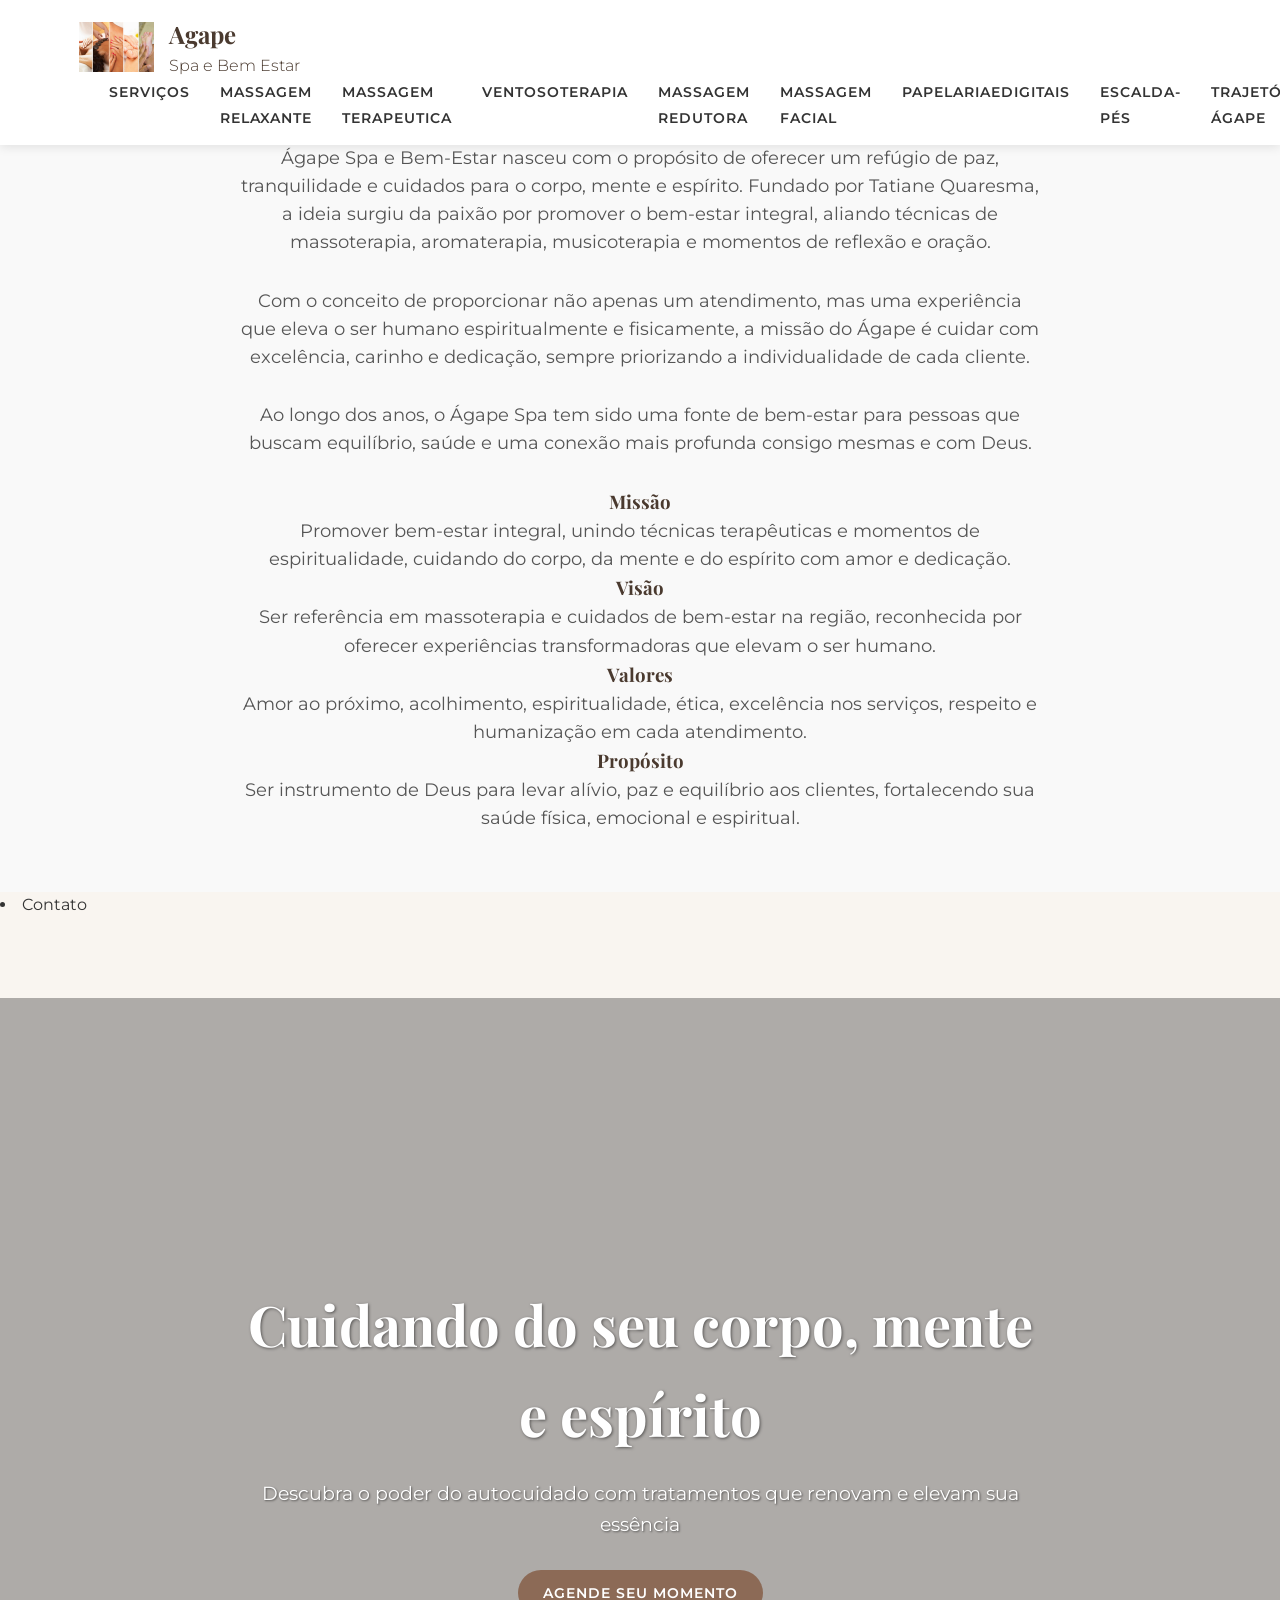
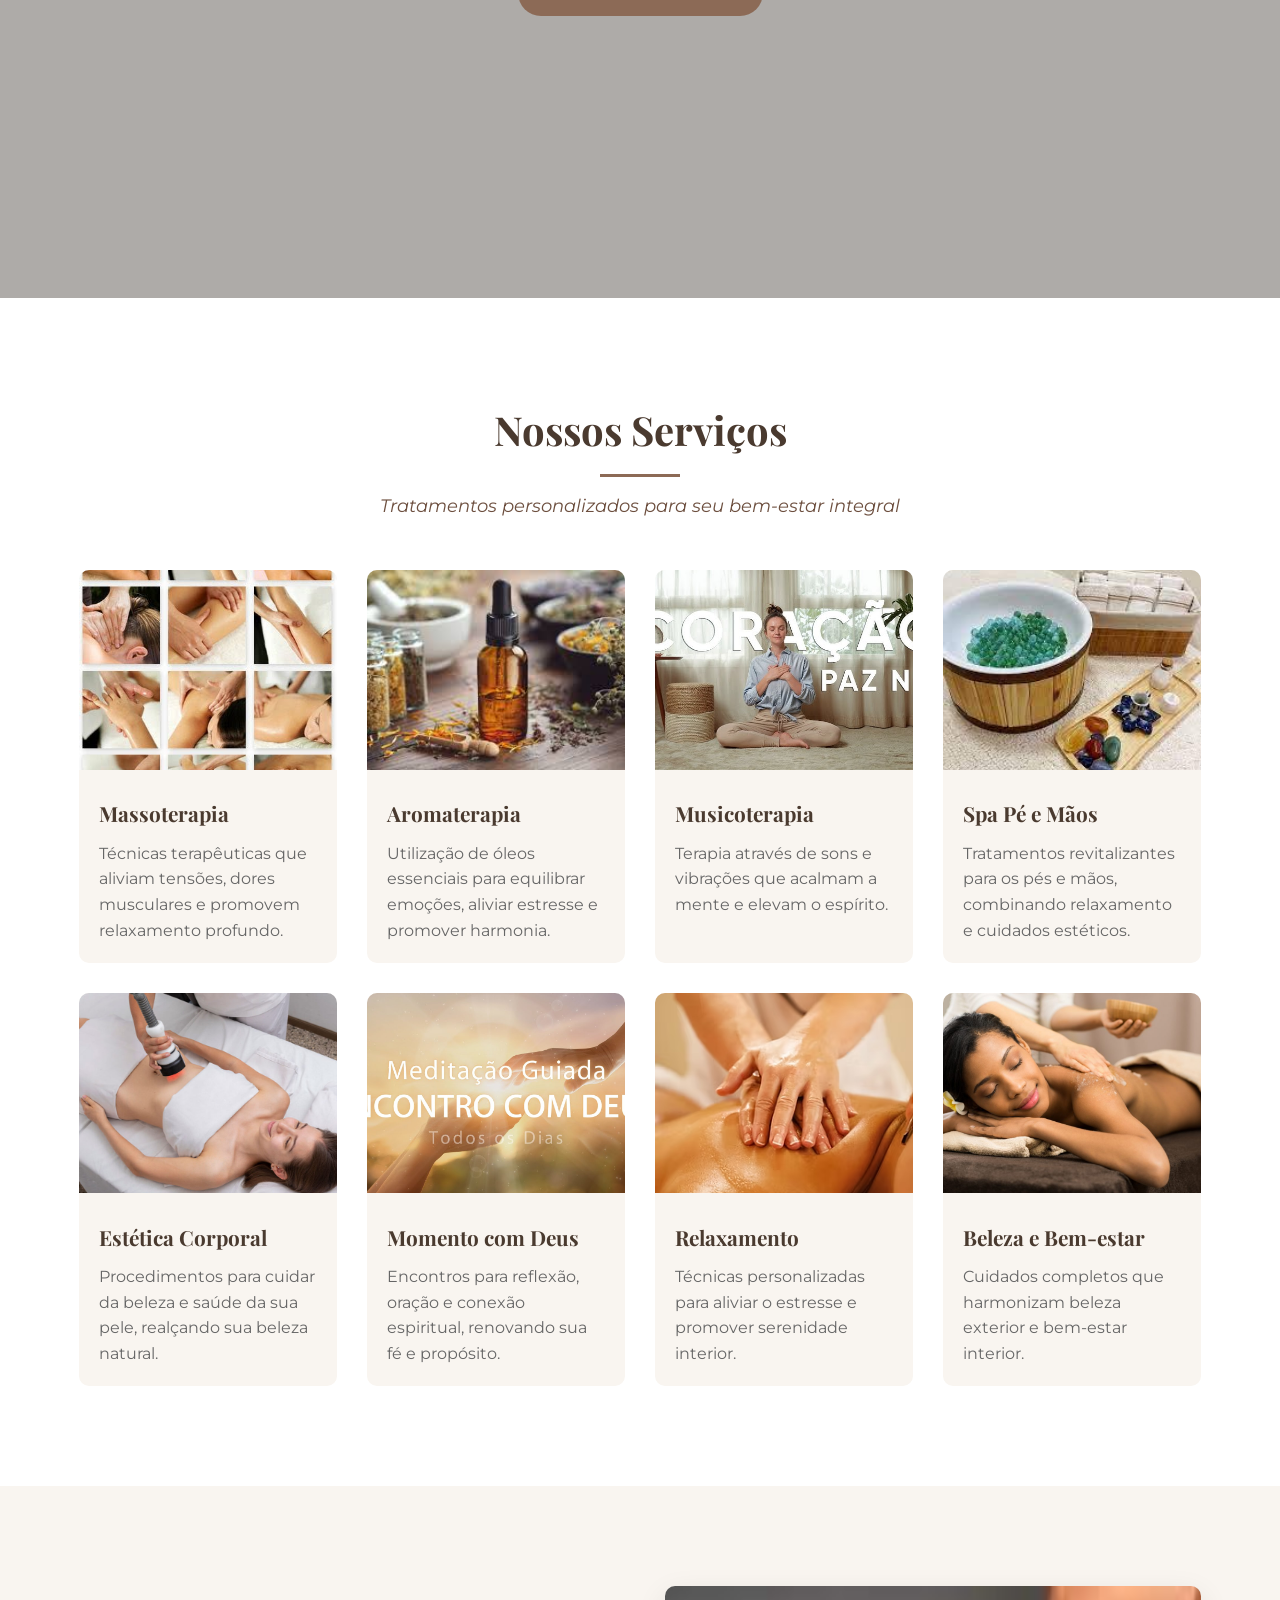
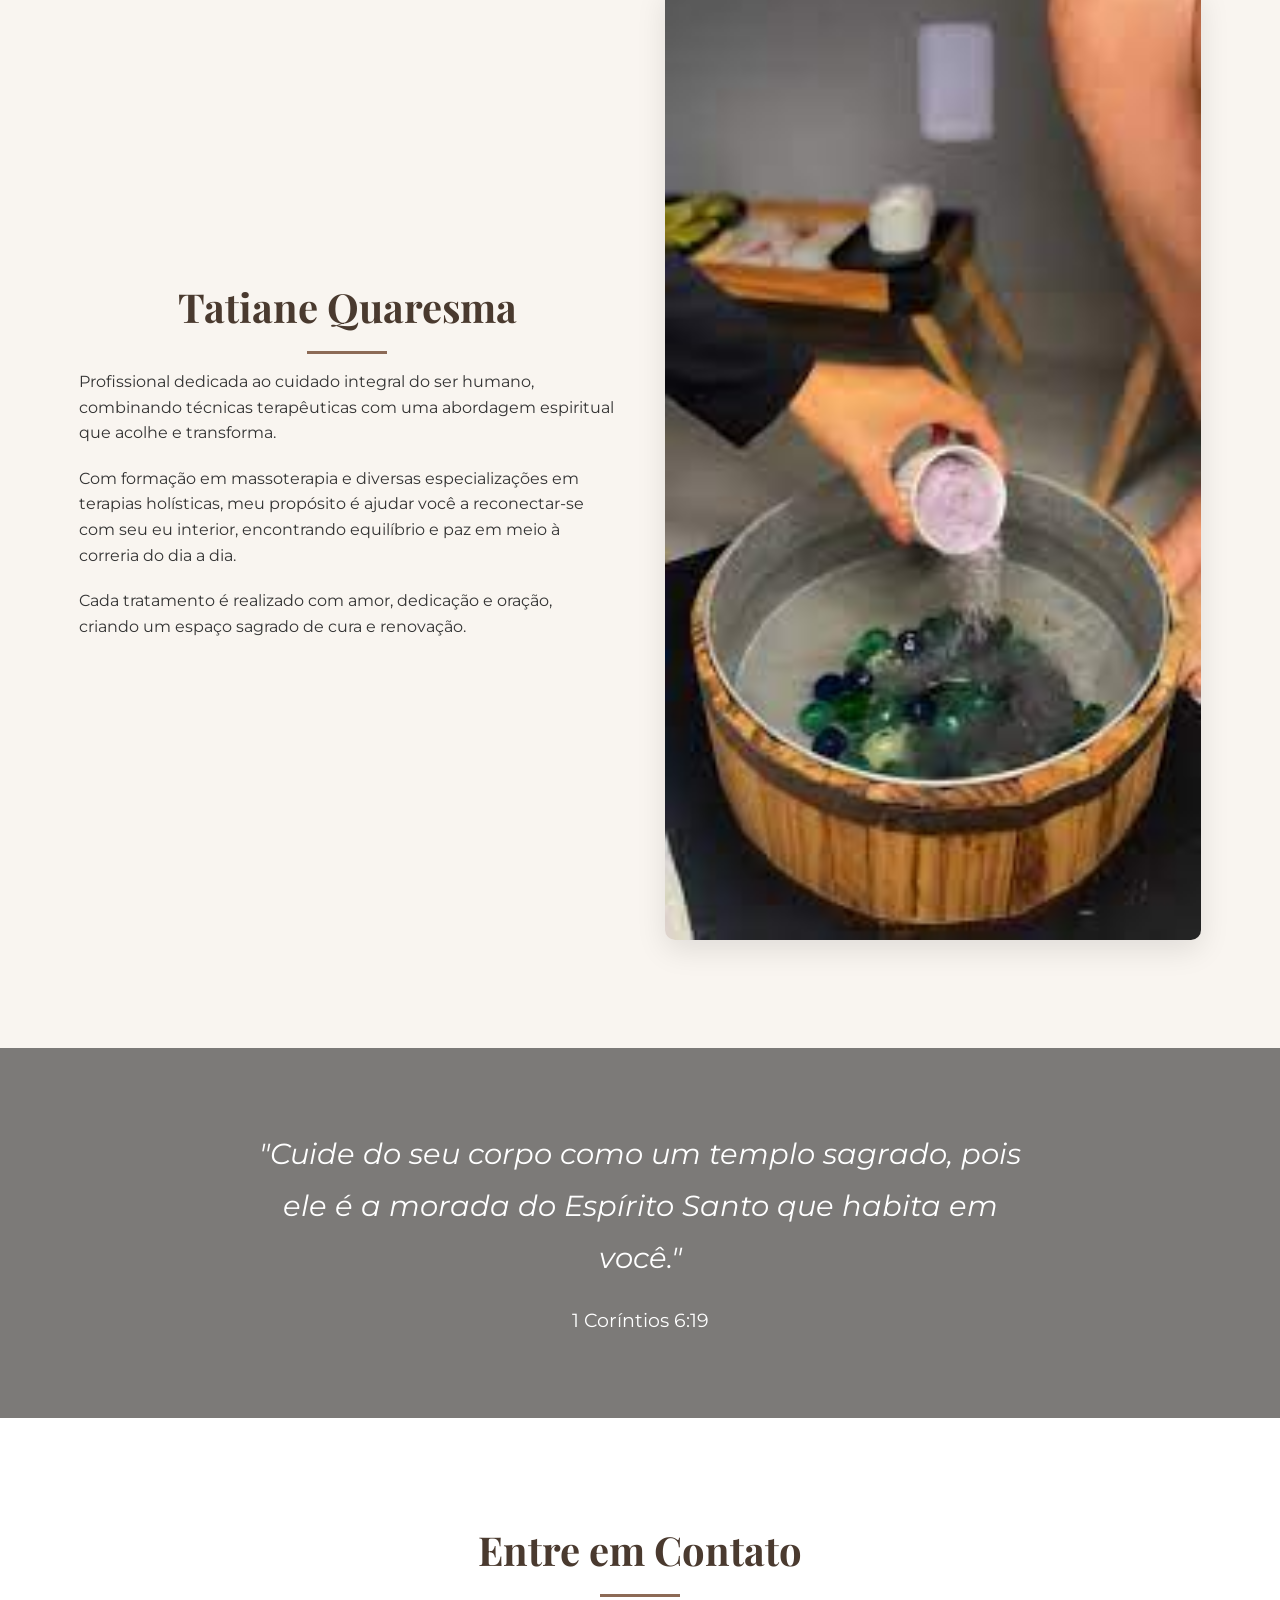
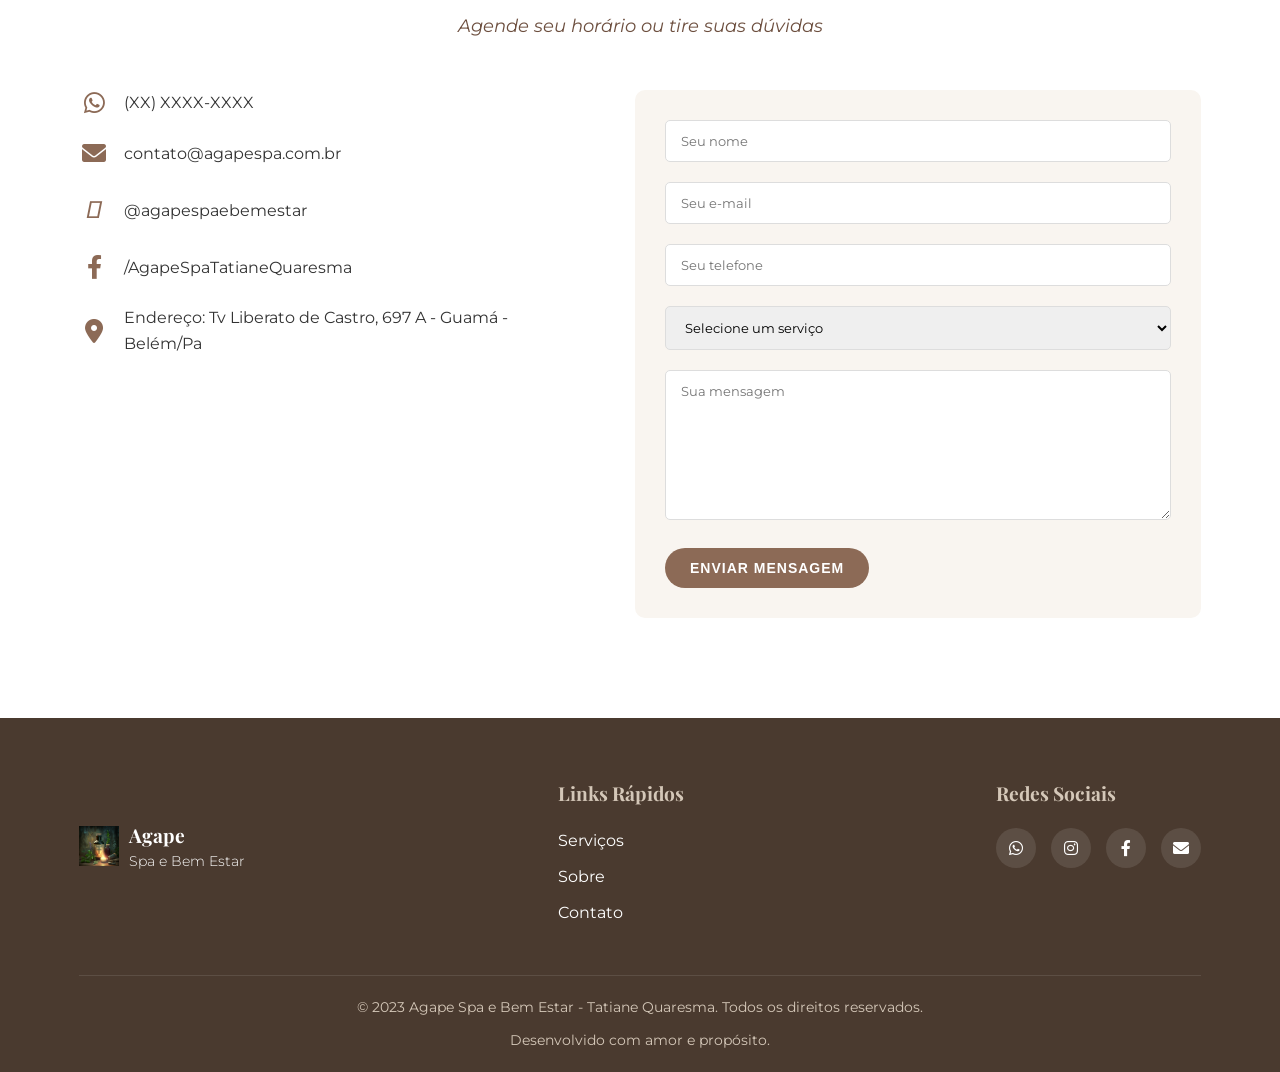
==== index.html @ 9b535f73 "Add files via upload" ====
<!DOCTYPE html>
<html lang="pt-BR">
<head>
    <meta charset="UTF-8">
    <meta name="viewport" content="width=device-width, initial-scale=1.0">
    <title>Agape Spa e Bem Estar - Tatiane Quaresma</title>
    <link rel="stylesheet" href="style.css">
    <link rel="stylesheet" href="https://cdnjs.cloudflare.com/ajax/libs/font-awesome/6.0.0-beta3/css/all.min.css">
    <link href="https://fonts.googleapis.com/css2?family=Playfair+Display:wght@400;700&family=Montserrat:wght@300;400;600&display=swap" rel="stylesheet">
</head>
<body>
    <header>
        <div class="container">
            <div class="logo">
                <img src="imagem/Massoterapia.jpg" alt="Agape Spa e Bem Estar">
                <h1>Agape <span>Spa e Bem Estar</span></h1>
            </div>
            <nav>
                <ul>
                    <li><a href="#servicos">Serviços</a></li>
                    <li><a href="Relaxante.html">Massagem relaxante</a></li>
                    <li><a href="Terapeutica.html">Massagem Terapeutica</a></li>
                    <li><a href="ventosoterapia.html">Ventosoterapia</a></li>
                    <li><a href="Redutora.html">Massagem Redutora</a></li>
                    <li><a href="Facial.html">Massagem Facial</a></li>
                    <li><a href="Papeservdig.html">papelariaedigitais</a></li>
                    <li><a href="Escalda.html">Escalda-pés</a></li>
            <li><a href="#trajetoria">Trajetória Ágape</a></li> <!-- Nova aba -->
        </ul>
    </nav>
</header>

<!-- Seção Trajetória Ágape -->
<section id="trajetoria" class="trajetoria">
    <h2>Trajetória Ágape</h2>
    <p>Ágape Spa e Bem-Estar nasceu com o propósito de oferecer um refúgio de paz, tranquilidade e cuidados para o corpo, mente e espírito. Fundado por Tatiane Quaresma, a ideia surgiu da paixão por promover o bem-estar integral, aliando técnicas de massoterapia, aromaterapia, musicoterapia e momentos de reflexão e oração.</p>
    <p>Com o conceito de proporcionar não apenas um atendimento, mas uma experiência que eleva o ser humano espiritualmente e fisicamente, a missão do Ágape é cuidar com excelência, carinho e dedicação, sempre priorizando a individualidade de cada cliente.</p>
    <p>Ao longo dos anos, o Ágape Spa tem sido uma fonte de bem-estar para pessoas que buscam equilíbrio, saúde e uma conexão mais profunda consigo mesmas e com Deus.</p>
    <!-- Missão, Visão, Valores e Propósito -->
<div class="principios">
    <div class="principio">
        <h3>Missão</h3>
        <p>Promover bem-estar integral, unindo técnicas terapêuticas e momentos de espiritualidade, cuidando do corpo, da mente e do espírito com amor e dedicação.</p>
    </div>
    <div class="principio">
        <h3>Visão</h3>
        <p>Ser referência em massoterapia e cuidados de bem-estar na região, reconhecida por oferecer experiências transformadoras que elevam o ser humano.</p>
    </div>
    <div class="principio">
        <h3>Valores</h3>
        <p>Amor ao próximo, acolhimento, espiritualidade, ética, excelência nos serviços, respeito e humanização em cada atendimento.</p>
    </div>
    <div class="principio">
        <h3>Propósito</h3>
        <p>Ser instrumento de Deus para levar alívio, paz e equilíbrio aos clientes, fortalecendo sua saúde física, emocional e espiritual.</p>
    </div>
</div>

</section>

                    <li><a href="#contato">Contato</a></li>
                </ul>
            </nav>
        </div>
    </header>

    <section class="banner">
        <div class="container">
            <div class="banner-text">
                <h2>Cuidando do seu corpo, mente e espírito</h2>
                <p>Descubra o poder do autocuidado com tratamentos que renovam e elevam sua essência</p>
                <a href="#contato" class="btn">Agende seu momento</a>
            </div>
        </div>
    </section>

    <section id="servicos" class="servicos">
        <div class="container">
            <h2 class="section-title">Nossos Serviços</h2>
            <p class="section-subtitle">Tratamentos personalizados para seu bem-estar integral</p>
            
            <div class="servicos-grid">
                <div class="servico-card">
                    <img src="imagem/massoterapia (2).jpg" alt="Massoterapia">
                    <h3>Massoterapia</h3>
                    <p>Técnicas terapêuticas que aliviam tensões, dores musculares e promovem relaxamento profundo.</p>
                </div>
                
                <div class="servico-card">
                    <img src="imagem/aromoterapia.jpg" alt="Aromaterapia">
                    <h3>Aromaterapia</h3>
                    <p>Utilização de óleos essenciais para equilibrar emoções, aliviar estresse e promover harmonia.</p>
                </div>
                
                <div class="servico-card">
                    <img src="imagem/musicoterapia 2.jpg" alt="Musicoterapia">
                    <h3>Musicoterapia</h3>
                    <p>Terapia através de sons e vibrações que acalmam a mente e elevam o espírito.</p>
                </div>
                
                <div class="servico-card">
                    <img src="imagem/spa dos pes e maos.jpg" alt="Spa para pés e mãos">
                    <h3>Spa Pé e Mãos</h3>
                    <p>Tratamentos revitalizantes para os pés e mãos, combinando relaxamento e cuidados estéticos.</p>
                </div>
                
                <div class="servico-card">
                    <img src="imagem/Estetica-Corporal-como-tratar-a-celulite-e-a-flacidez-da-pele-1024x536.jpg" alt="Estética Corporal">
                    <h3>Estética Corporal</h3>
                    <p>Procedimentos para cuidar da beleza e saúde da sua pele, realçando sua beleza natural.</p>
                </div>
                
                <div class="servico-card">
                    <img src="imagem/musicoterapia.jpg" alt="Momento com Deus">
                    <h3>Momento com Deus</h3>
                    <p>Encontros para reflexão, oração e conexão espiritual, renovando sua fé e propósito.</p>
                </div>
                
                <div class="servico-card">
                    <img src="imagem/Massagem-Relaxante.avif" alt="Relaxamento">
                    <h3>Relaxamento</h3>
                    <p>Técnicas personalizadas para aliviar o estresse e promover serenidade interior.</p>
                </div>
                
                <div class="servico-card">
                    <img src="imagem/esfoliacao-corporal-1024x680.jpg" alt="Serviços de Beleza e Bem-estar">
                    <h3>Beleza e Bem-estar</h3>
                    <p>Cuidados completos que harmonizam beleza exterior e bem-estar interior.</p>
                </div>
            </div>
        </div>
    </section>

    <section id="sobre" class="sobre">
        <div class="container">
            <div class="sobre-content">
                <div class="sobre-text">
                    <h2 class="section-title">Tatiane Quaresma</h2>
                    <p>Profissional dedicada ao cuidado integral do ser humano, combinando técnicas terapêuticas com uma abordagem espiritual que acolhe e transforma.</p>
                    <p>Com formação em massoterapia e diversas especializações em terapias holísticas, meu propósito é ajudar você a reconectar-se com seu eu interior, encontrando equilíbrio e paz em meio à correria do dia a dia.</p>
                    <p>Cada tratamento é realizado com amor, dedicação e oração, criando um espaço sagrado de cura e renovação.</p>
                </div>
                <div class="sobre-img">
                    <img src="imagem/Sais de banho.jpg" alt="Tatiane Quaresma">
                </div>
            </div>
        </div>
    </section>

    <section class="frase">
        <div class="container">
            <blockquote>
                "Cuide do seu corpo como um templo sagrado, pois ele é a morada do Espírito Santo que habita em você."
                <cite>1 Coríntios 6:19</cite>
            </blockquote>
        </div>
    </section>

    <section id="contato" class="contato">
        <div class="container">
            <h2 class="section-title">Entre em Contato</h2>
            <p class="section-subtitle">Agende seu horário ou tire suas dúvidas</p>
            
            <div class="contato-content">
                <div class="contato-info">
                    <div class="info-item">
                        <i class="fab fa-whatsapp"></i>
                        <p>(XX) XXXX-XXXX</p>
                    </div>
                    <div class="info-item">
                        <i class="fas fa-envelope"></i>
                        <p>contato@agapespa.com.br</p>
                    </div>
                    <div class="info-item">
                        <i class="fa-instagram"></i>
                        <p>@agapespaebemestar</p>
                    </div>
                    <div class="info-item">
                        <i class="fab fa-facebook-f"></i>
                        <p>/AgapeSpaTatianeQuaresma</p>
                    </div>
                    <div class="info-item">
                        <i class="fas fa-map-marker-alt"></i>
                        <p>Endereço: Tv Liberato de Castro, 697 A - Guamá - Belém/Pa</p>
                    </div>
                </div>
                
                <form class="contato-form">
                    <input type="text" placeholder="Seu nome" required>
                    <input type="email" placeholder="Seu e-mail" required>
                    <input type="tel" placeholder="Seu telefone">
                    <select required>
                        <option value="">Selecione um serviço</option>
                        <option>Massoterapia</option>
                        <option>Aromaterapia</option>
                        <option>Musicoterapia</option>
                        <option>Spa Pé e Mãos</option>
                        <option>Estética Corporal</option>
                        <option>Momento com Deus</option>
                        <option>Relaxamento</option>
                        <option>Beleza e Bem-estar</option>
                    </select>
                    <textarea placeholder="Sua mensagem"></textarea>
                    <button type="submit" class="btn">Enviar Mensagem</button>
                </form>
            </div>
        </div>
    </section>

    <footer>
        <div class="container">
            <div class="footer-content">
                <div class="footer-logo">
                    <img src="imagem/Essenciais.webp" alt="Agape Spa e Bem Estar">
                    <h3>Agape <span>Spa e Bem Estar</span></h3>
                </div>
                
                <div class="footer-links">
                    <h4>Links Rápidos</h4>
                    <ul>
                        <li><a href="#servicos">Serviços</a></li>
                        <li><a href="#sobre">Sobre</a></li>
                        <li><a href="#contato">Contato</a></li>
                    </ul>
                </div>
                
                <div class="footer-social">
                    <h4>Redes Sociais</h4>
                    <div class="social-icons">
                        <a href="#"><i class="fab fa-whatsapp"></i></a>
                        <a href="#"><i class="fab fa-instagram"></i></a>
                        <a href="#"><i class="fab fa-facebook-f"></i></a>
                        <a href="#"><i class="fas fa-envelope"></i></a>
                    </div>
                </div>
            </div>
            
            <div class="footer-bottom">
                <p>&copy; 2023 Agape Spa e Bem Estar - Tatiane Quaresma. Todos os direitos reservados.</p>
                <p>Desenvolvido com amor e propósito.</p>
            </div>
        </div>
    </footer>
</body>
</html>
---- style.css ----
/* Reset e Estilos Globais */
* {
    margin: 0;
    padding: 0;
    box-sizing: border-box;
}

body {
    font-family: 'Montserrat', sans-serif;
    color: #333;
    line-height: 1.6;
    background-color: #f9f5f0;
}

h1, h2, h3, h4 {
    font-family: 'Playfair Display', serif;
    font-weight: 700;
    color: #4a3a2f;
}

a {
    text-decoration: none;
    color: inherit;
}

.container {
    width: 90%;
    max-width: 1200px;
    margin: 0 auto;
    padding: 0 15px;
}

.btn {
    display: inline-block;
    background-color: #8c6a56;
    color: white;
    padding: 12px 25px;
    border-radius: 30px;
    font-weight: 600;
    transition: all 0.3s ease;
    border: none;
    cursor: pointer;
    text-transform: uppercase;
    font-size: 14px;
    letter-spacing: 1px;
}

.btn:hover {
    background-color: #6d4f3f;
    transform: translateY(-3px);
    box-shadow: 0 5px 15px rgba(0,0,0,0.1);
}

.section-title {
    font-size: 2.5rem;
    margin-bottom: 15px;
    text-align: center;
    position: relative;
    padding-bottom: 15px;
}

.section-title::after {
    content: '';
    position: absolute;
    bottom: 0;
    left: 50%;
    transform: translateX(-50%);
    width: 80px;
    height: 3px;
    background-color: #8c6a56;
}

.section-subtitle {
    text-align: center;
    margin-bottom: 50px;
    font-size: 1.1rem;
    color: #6d4f3f;
    font-style: italic;
}

/* Header */
header {
    background-color: white;
    box-shadow: 0 2px 10px rgba(0,0,0,0.1);
    position: fixed;
    width: 100%;
    top: 0;
    z-index: 1000;
    padding: 15px 0;
}

.logo {
    display: flex;
    align-items: center;
}

.logo img {
    height: 50px;
    margin-right: 15px;
}

.logo h1 {
    font-size: 1.5rem;
    color: #4a3a2f;
}

.logo h1 span {
    font-weight: 300;
    font-family: 'Montserrat', sans-serif;
    font-size: 1rem;
    display: block;
}

nav ul {
    display: flex;
    list-style: none;
}

nav ul li {
    margin-left: 30px;
}

nav ul li a {
    font-weight: 600;
    font-size: 0.9rem;
    text-transform: uppercase;
    letter-spacing: 1px;
    transition: color 0.3s ease;
}

nav ul li a:hover {
    color: #8c6a56;
}

/* Banner */
.banner {
    height: 100vh;
    background: linear-gradient(rgba(0,0,0,0.3), rgba(0,0,0,0.3)), url('images/banner.jpg') center/cover no-repeat;
    display: flex;
    align-items: center;
    text-align: center;
    color: white;
    margin-top: 80px;
}

.banner-text {
    max-width: 800px;
    margin: 0 auto;
}

.banner-text h2 {
    font-size: 3.5rem;
    margin-bottom: 20px;
    color: white;
    text-shadow: 1px 1px 3px rgba(0,0,0,0.5);
}

.banner-text p {
    font-size: 1.2rem;
    margin-bottom: 30px;
    text-shadow: 1px 1px 2px rgba(0,0,0,0.5);
}

/* Serviços */
.servicos {
    padding: 100px 0;
    background-color: white;
}

.servicos-grid {
    display: grid;
    grid-template-columns: repeat(auto-fit, minmax(250px, 1fr));
    gap: 30px;
    margin-top: 50px;
}

.servico-card {
    background-color: #f9f5f0;
    border-radius: 10px;
    overflow: hidden;
    transition: transform 0.3s ease, box-shadow 0.3s ease;
}

.servico-card:hover {
    transform: translateY(-10px);
    box-shadow: 0 15px 30px rgba(0,0,0,0.1);
}

.servico-card img {
    width: 100%;
    height: 200px;
    object-fit: cover;
}

.servico-card h3 {
    padding: 20px 20px 10px;
    font-size: 1.3rem;
}

.servico-card p {
    padding: 0 20px 20px;
    color: #666;
}

/* Sobre */
.sobre {
    padding: 100px 0;
    background-color: #f9f5f0;
}

.sobre-content {
    display: flex;
    align-items: center;
    gap: 50px;
}

.sobre-text {
    flex: 1;
}

.sobre-text p {
    margin-bottom: 20px;
}

.sobre-img {
    flex: 1;
}

.sobre-img img {
    width: 100%;
    border-radius: 10px;
    box-shadow: 0 10px 30px rgba(0,0,0,0.1);
}

/* Frase */
.frase {
    padding: 80px 0;
    background: linear-gradient(rgba(0,0,0,0.5), rgba(0,0,0,0.5)), url('images/relaxamento.jpg') center/cover no-repeat fixed;
    color: white;
    text-align: center;
}

.frase blockquote {
    font-size: 1.8rem;
    font-style: italic;
    max-width: 800px;
    margin: 0 auto;
    line-height: 1.8;
}

.frase cite {
    display: block;
    margin-top: 20px;
    font-size: 1.2rem;
    font-style: normal;
}

/* Contato */
.contato {
    padding: 100px 0;
    background-color: white;
}

.contato-content {
    display: flex;
    gap: 50px;
    margin-top: 50px;
}

.contato-info {
    flex: 1;
}

.info-item {
    display: flex;
    align-items: center;
    margin-bottom: 25px;
}

.info-item i {
    font-size: 1.5rem;
    color: #8c6a56;
    margin-right: 15px;
    width: 30px;
    text-align: center;
}

.contato-form {
    flex: 1;
    background-color: #f9f5f0;
    padding: 30px;
    border-radius: 10px;
}

.contato-form input,
.contato-form select,
.contato-form textarea {
    width: 100%;
    padding: 12px 15px;
    margin-bottom: 20px;
    border: 1px solid #ddd;
    border-radius: 5px;
    font-family: 'Montserrat', sans-serif;
}

.contato-form textarea {
    height: 150px;
    resize: vertical;
}

/* Footer */
footer {
    background-color: #4a3a2f;
    color: white;
    padding: 60px 0 0;
}

.footer-content {
    display: flex;
    justify-content: space-between;
    margin-bottom: 40px;
}

.footer-logo {
    display: flex;
    align-items: center;
    margin-bottom: 20px;
}

.footer-logo img {
    height: 40px;
    margin-right: 10px;
}

.footer-logo h3 {
    color: white;
    font-size: 1.2rem;
}

.footer-logo h3 span {
    font-family: 'Montserrat', sans-serif;
    font-weight: 300;
    font-size: 0.9rem;
    display: block;
}

.footer-links h4,
.footer-social h4 {
    font-size: 1.2rem;
    margin-bottom: 20px;
    color: #d4c7b8;
}

.footer-links ul {
    list-style: none;
}

.footer-links ul li {
    margin-bottom: 10px;
}

.footer-links ul li a {
    transition: color 0.3s ease;
}

.footer-links ul li a:hover {
    color: #d4c7b8;
}

.social-icons {
    display: flex;
    gap: 15px;
}

.social-icons a {
    display: flex;
    align-items: center;
    justify-content: center;
    width: 40px;
    height: 40px;
    background-color: rgba(255,255,255,0.1);
    border-radius: 50%;
    transition: all 0.3s ease;
}

.social-icons a:hover {
    background-color: #8c6a56;
    transform: translateY(-3px);
}

.footer-bottom {
    text-align: center;
    padding: 20px 0;
    border-top: 1px solid rgba(255,255,255,0.1);
    font-size: 0.9rem;
    color: #d4c7b8;
}

.footer-bottom p:first-child {
    margin-bottom: 10px;
}

/* Responsivo */
@media (max-width: 992px) {
    .sobre-content,
    .contato-content {
        flex-direction: column;
    }
    
    .sobre-img {
        order: -1;
    }
    
    .section-title {
        font-size: 2rem;
    }
    
    .banner-text h2 {
        font-size: 2.5rem;
    }
}

@media (max-width: 768px) {
    nav ul {
        display: none;
    }
    
    .banner {
        margin-top: 60px;
    }
    
    .banner-text h2 {
        font-size: 2rem;
    }
    
    .frase blockquote {
        font-size: 1.4rem;
    }
}

@media (max-width: 576px) {
    .servicos-grid {
        grid-template-columns: 1fr;
    }
    
    .footer-content {
        flex-direction: column;
    }
    
    .footer-links,
    .footer-social {
        margin-top: 30px;
    }
}.trajetoria {
    background: #f9f9f9;
    padding: 60px 20px;
    text-align: center;
}

.trajetoria h2 {
    font-size: 2.5em;
    color: #8e44ad;
    margin-bottom: 20px;
}

.trajetoria p {
    font-size: 1.1em;
    line-height: 1.6;
    max-width: 800px;
    margin: 0 auto 30px;
    color: #555;
}

.trajetoria p:last-child {
    margin-bottom: 0;
}
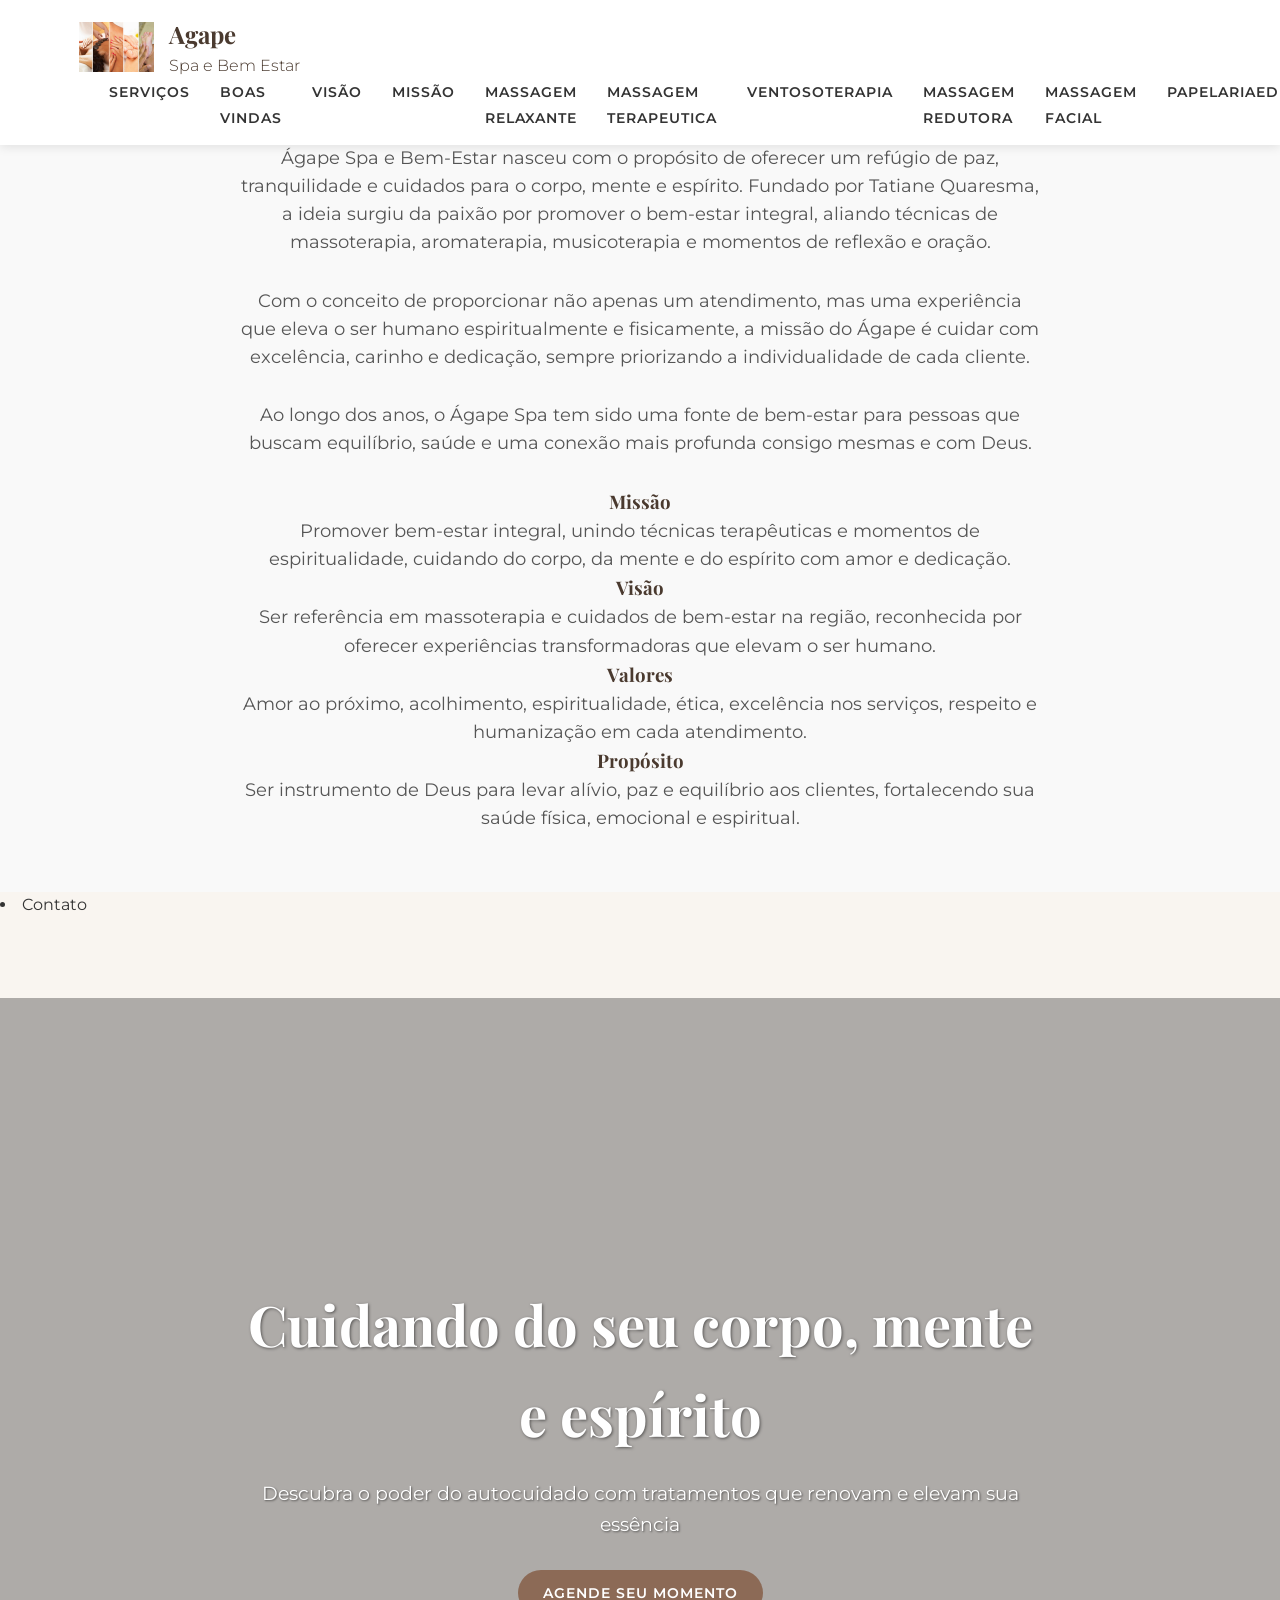
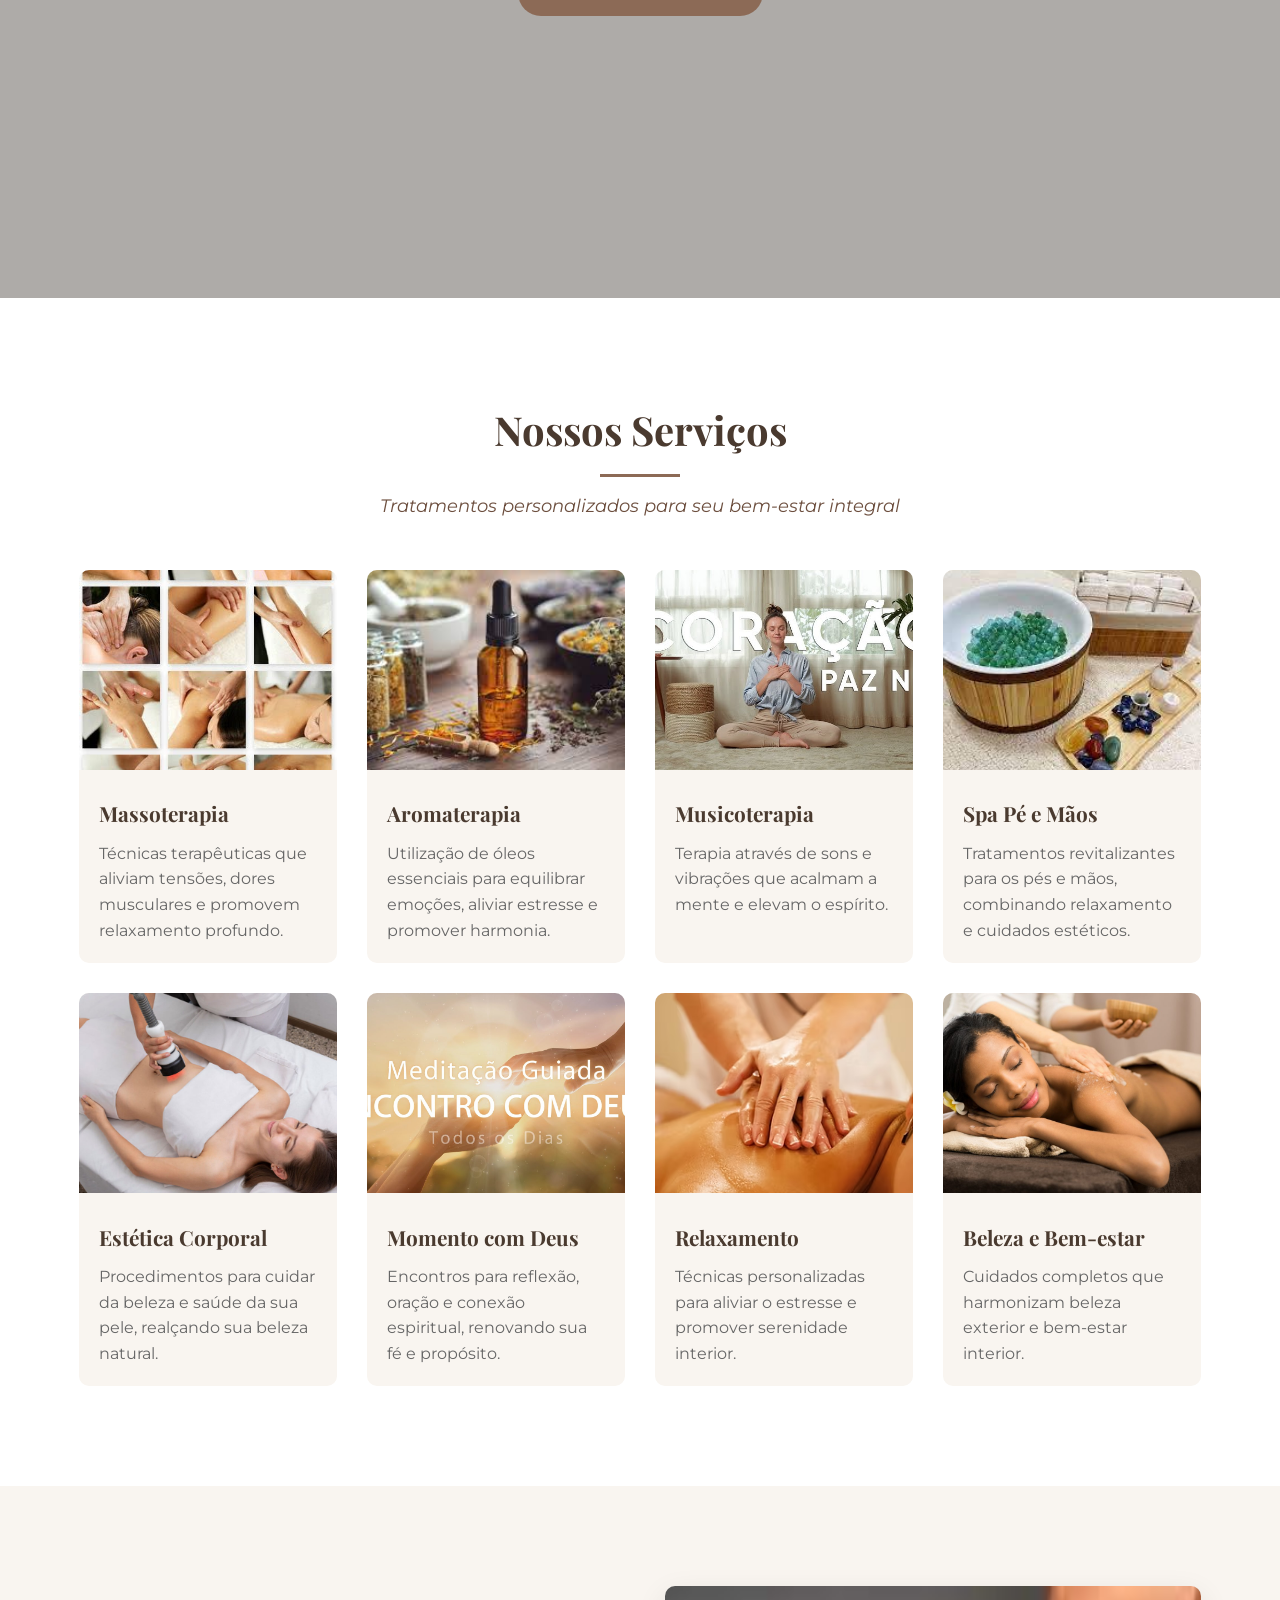
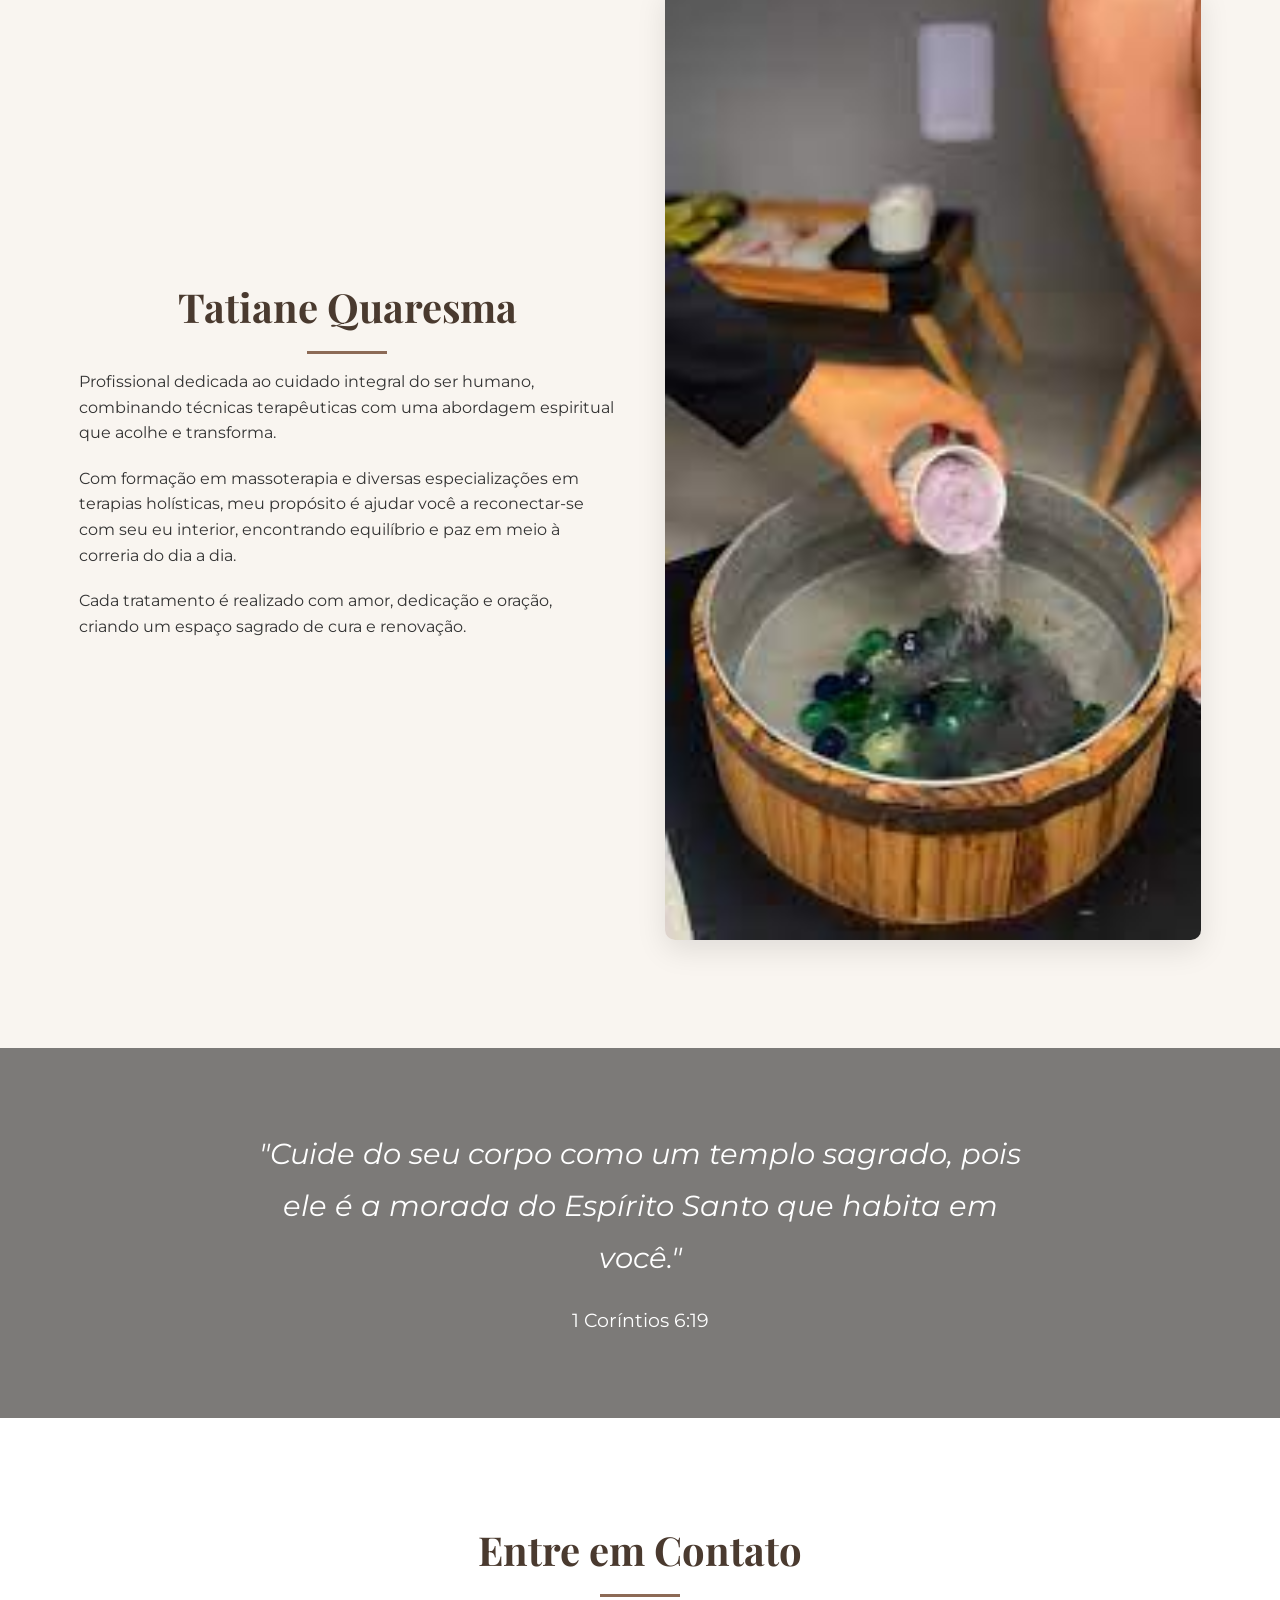
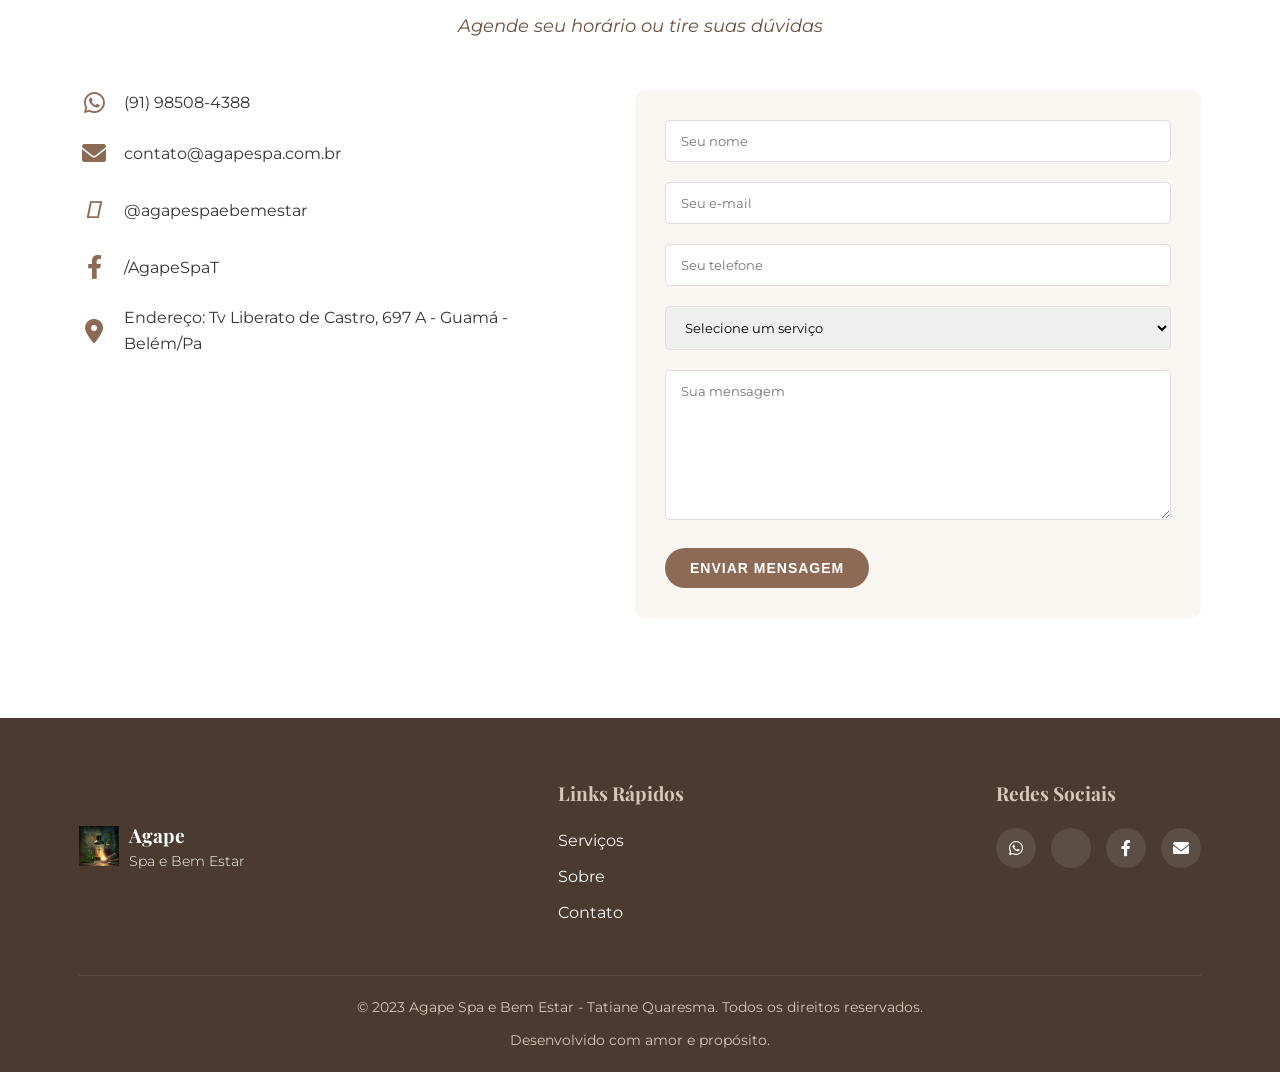
==== commit e754ec39: "Add files via upload" ====
--- a/index.html
+++ b/index.html
@@ -18,14 +18,17 @@
             <nav>
                 <ul>
                     <li><a href="#servicos">Serviços</a></li>
-                    <li><a href="Relaxante.html">Massagem relaxante</a></li>
+                    <li><a href="BoasVindas.html">Boas vindas</a></li>
+                    <li><a href="visao.html">visão</a></li>
+                    <li><a href="missao.html">missão</a></li>
+                    <li><a href="massagem.html">Massagem relaxante</a></li>
                     <li><a href="Terapeutica.html">Massagem Terapeutica</a></li>
                     <li><a href="ventosoterapia.html">Ventosoterapia</a></li>
                     <li><a href="Redutora.html">Massagem Redutora</a></li>
                     <li><a href="Facial.html">Massagem Facial</a></li>
                     <li><a href="Papeservdig.html">papelariaedigitais</a></li>
                     <li><a href="Escalda.html">Escalda-pés</a></li>
-            <li><a href="#trajetoria">Trajetória Ágape</a></li> <!-- Nova aba -->
+            <li><a href="trajetória.html">Trajetória Ágape</a></li> <!-- Nova aba -->
         </ul>
     </nav>
 </header>
@@ -165,7 +168,7 @@
                 <div class="contato-info">
                     <div class="info-item">
                         <i class="fab fa-whatsapp"></i>
-                        <p>(XX) XXXX-XXXX</p>
+                        <p>(91) 98508-4388</p>
                     </div>
                     <div class="info-item">
                         <i class="fas fa-envelope"></i>
@@ -177,7 +180,7 @@
                     </div>
                     <div class="info-item">
                         <i class="fab fa-facebook-f"></i>
-                        <p>/AgapeSpaTatianeQuaresma</p>
+                        <p>/AgapeSpaT</p>
                     </div>
                     <div class="info-item">
                         <i class="fas fa-map-marker-alt"></i>
@@ -228,8 +231,8 @@
                     <h4>Redes Sociais</h4>
                     <div class="social-icons">
                         <a href="#"><i class="fab fa-whatsapp"></i></a>
-                        <a href="#"><i class="fab fa-instagram"></i></a>
-                        <a href="#"><i class="fab fa-facebook-f"></i></a>
+                        <a href="#"><i class="https://www.instagram.com/agapespaebemestar?igsh=Zm5qNHJvem8wdXc2"></i></a>
+                        <a href="https://www.facebook.com/tatiane.quaresma.177273/"><i class="fab fa-facebook-f"></i></a>
                         <a href="#"><i class="fas fa-envelope"></i></a>
                     </div>
                 </div>
--- a/style.css
+++ b/style.css
@@ -474,3 +474,55 @@
 .trajetoria p:last-child {
     margin-bottom: 0;
 }
+/* Hero da página de massagem */
+.hero-massagem {
+    background: url('imagens/massagem.jpg') center/cover no-repeat;
+    height: 60vh;
+    display: flex;
+    justify-content: center;
+    align-items: center;
+    text-align: center;
+    color: white;
+    padding: 20px;
+}
+
+/* Conteúdo da página de serviço */
+.conteudo-servico {
+    max-width: 900px;
+    margin: 60px auto;
+    padding: 20px;
+    text-align: left;
+}
+
+.conteudo-servico h2 {
+    text-align: center;
+    color: #8e44ad;
+    font-size: 2em;
+    margin-bottom: 20px;
+}
+
+.conteudo-servico h3 {
+    margin-top: 30px;
+    color: #732d91;
+}
+
+.conteudo-servico p, 
+.conteudo-servico li {
+    font-size: 1.1em;
+    line-height: 1.6;
+    color: #444;
+}
+
+.conteudo-servico ul {
+    margin-left: 20px;
+}
+
+.preco {
+    text-align: center;
+    margin-top: 40px;
+}
+
+.preco h3 {
+    font-size: 1.8em;
+    margin-bottom: 20px;
+}
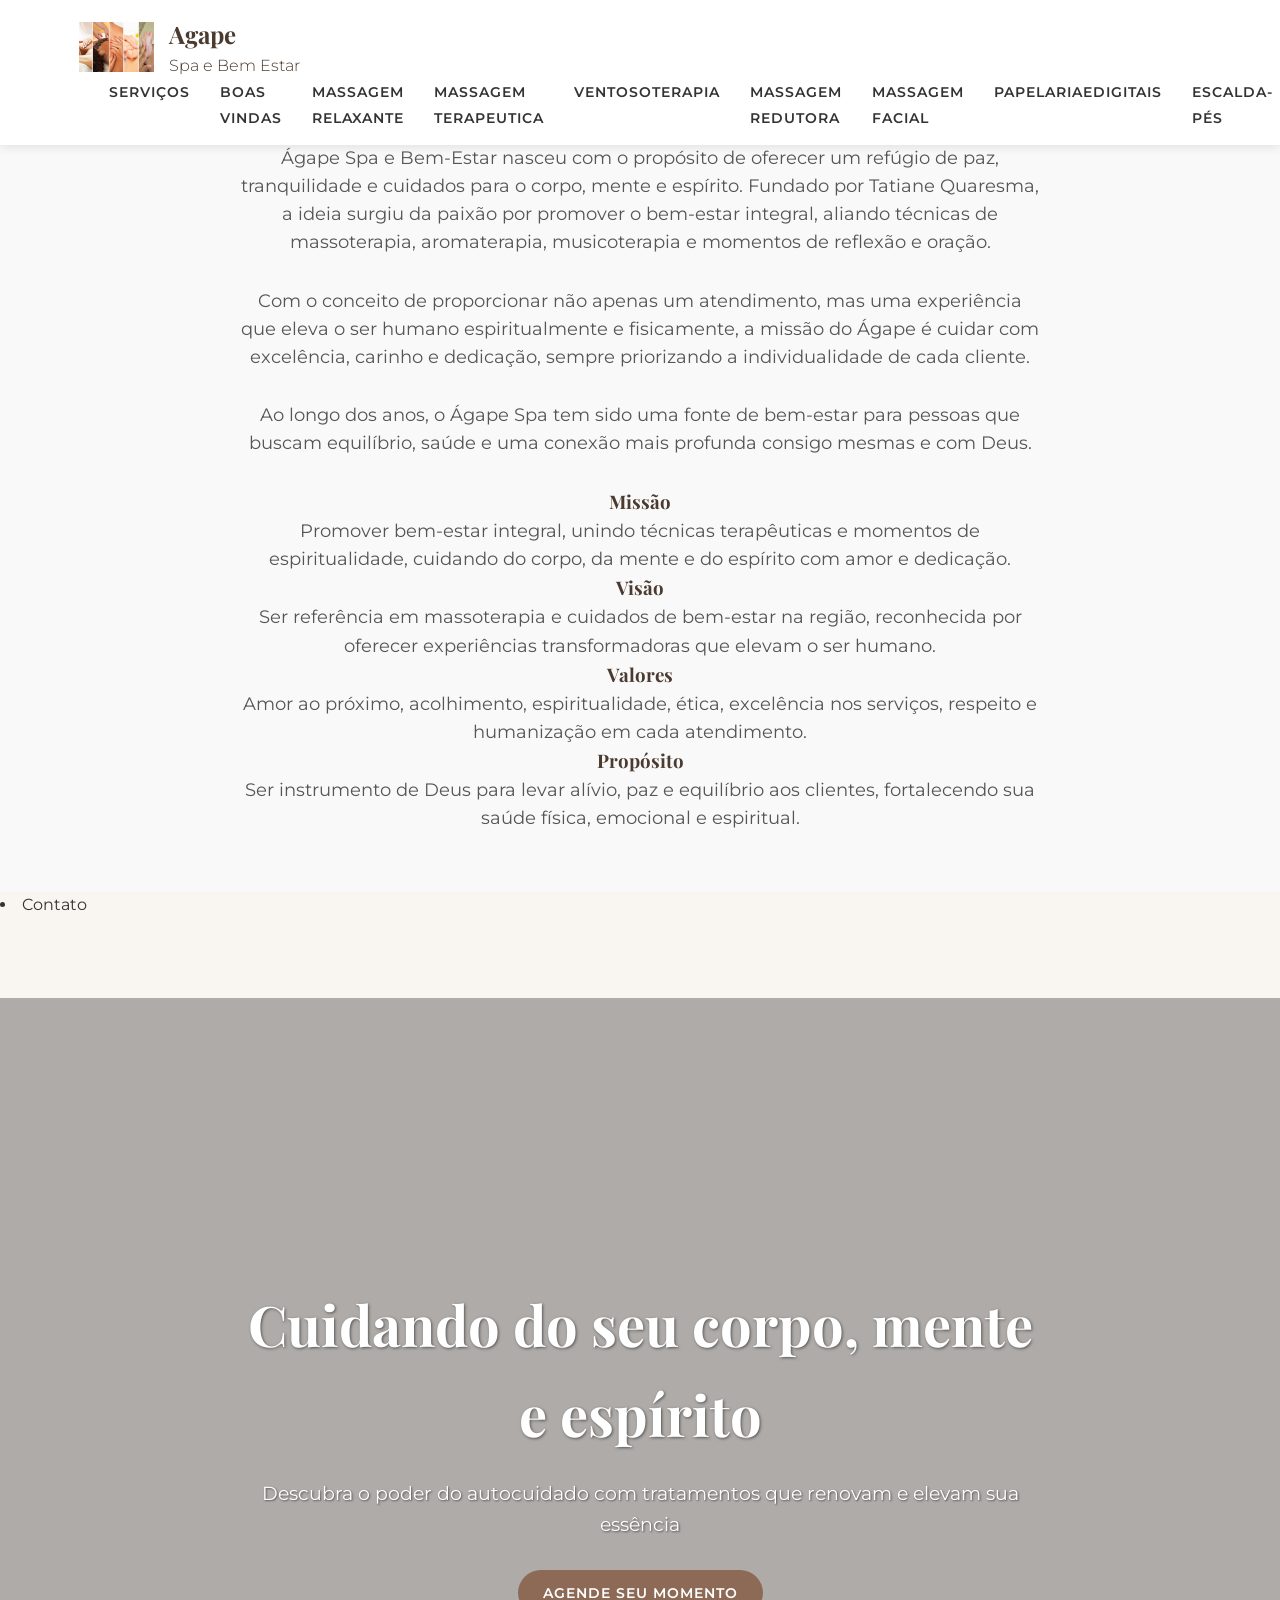
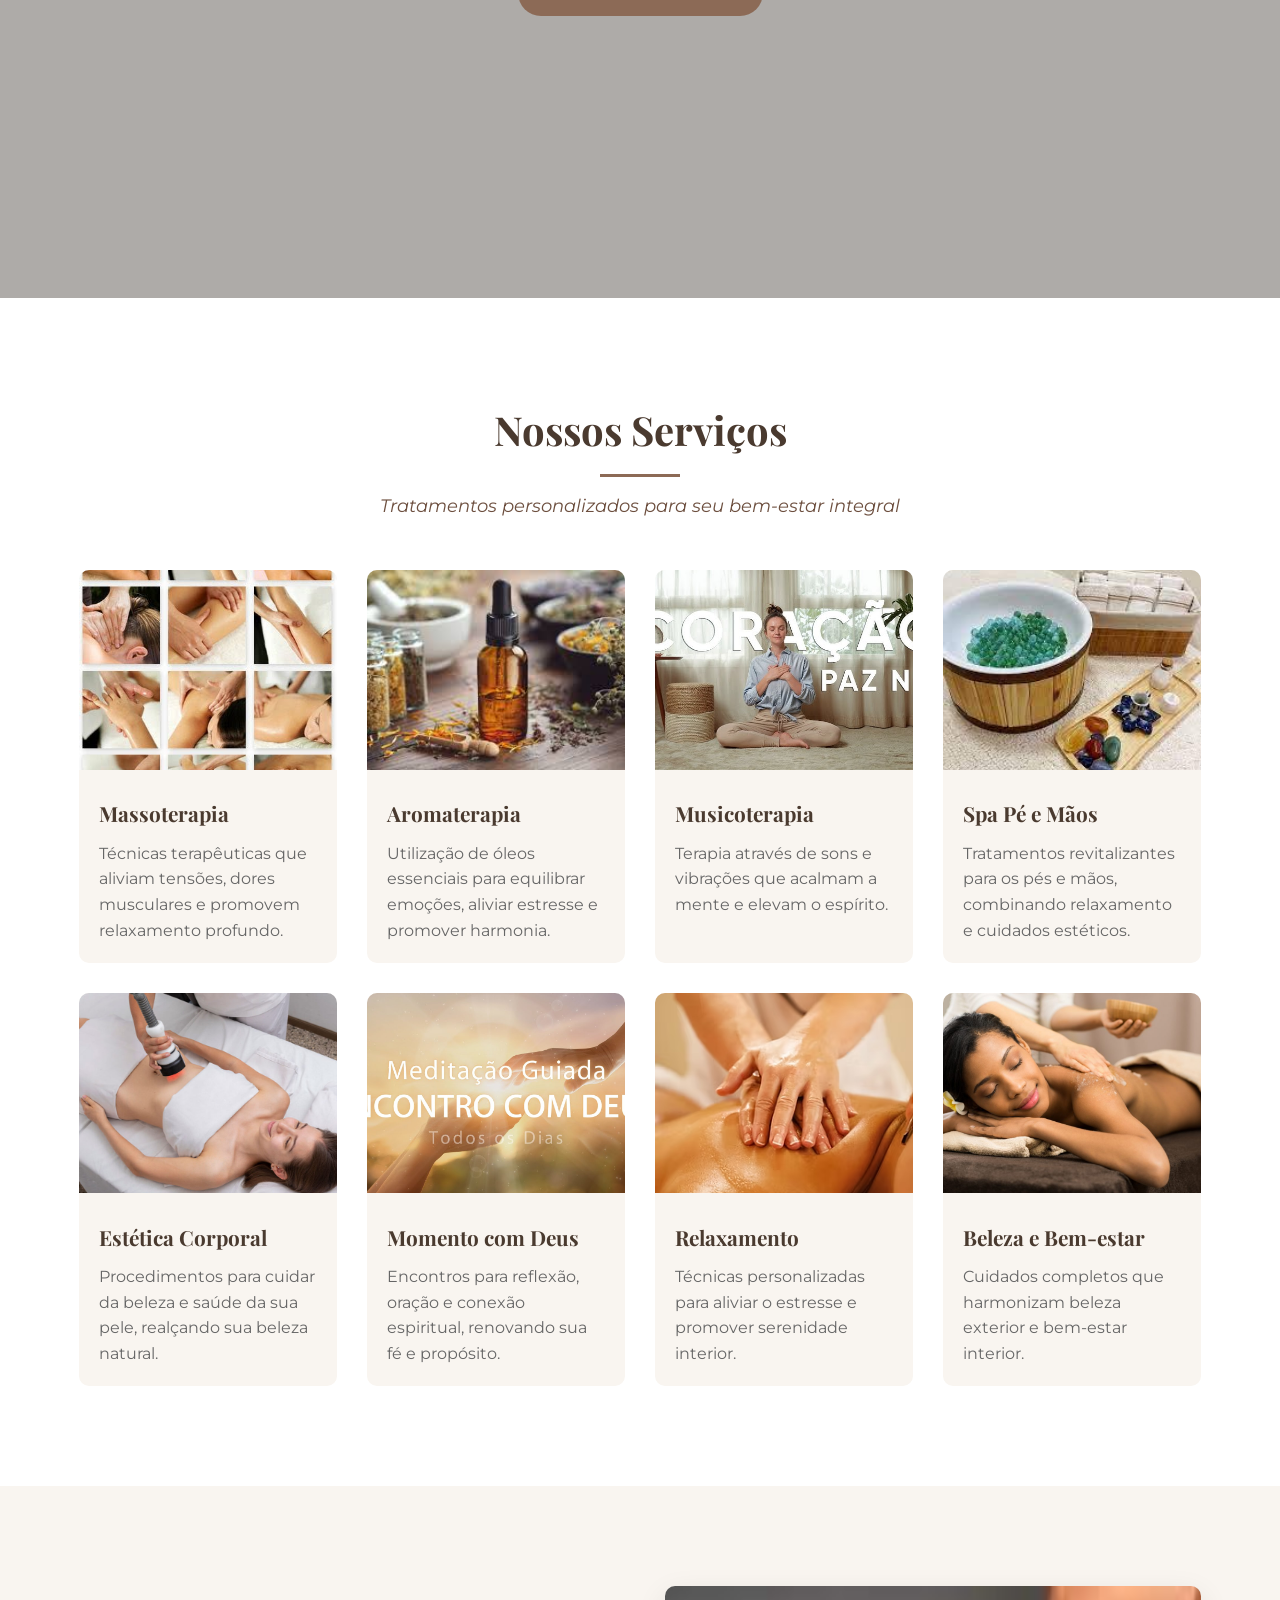
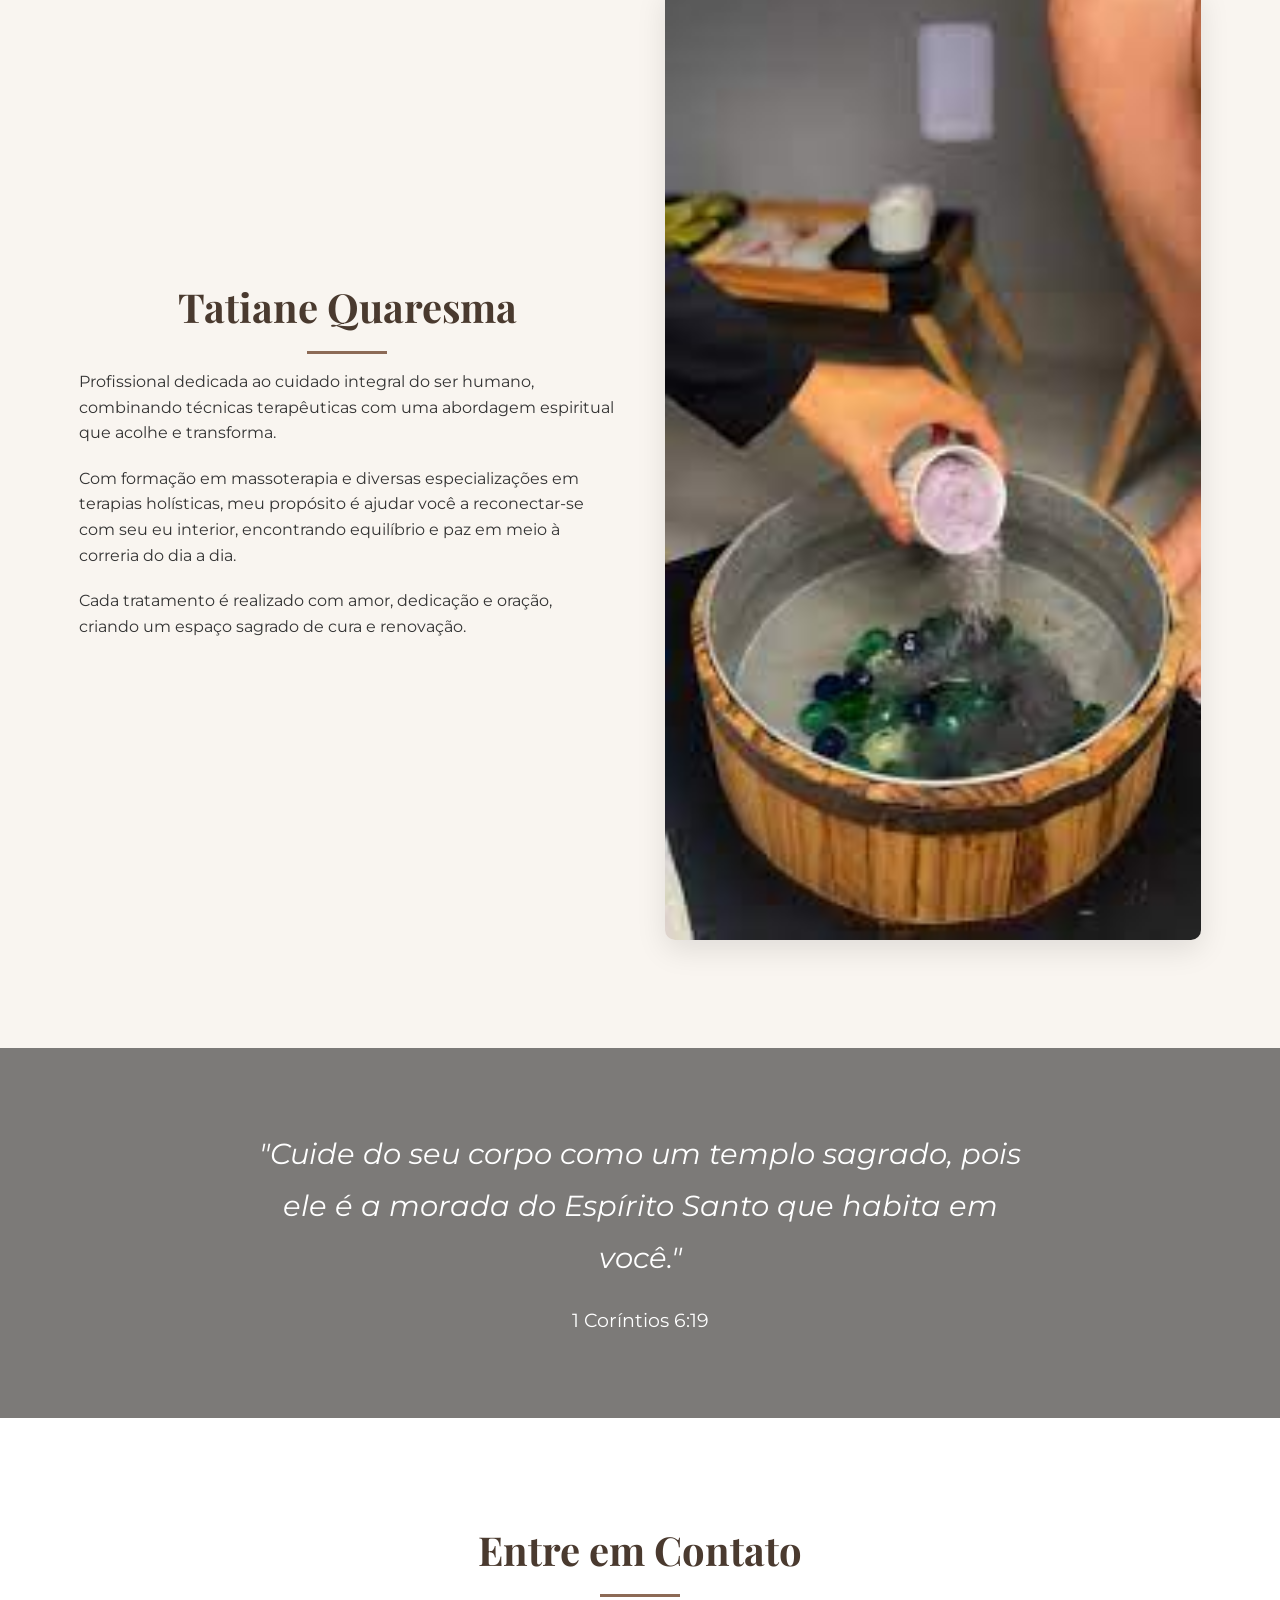
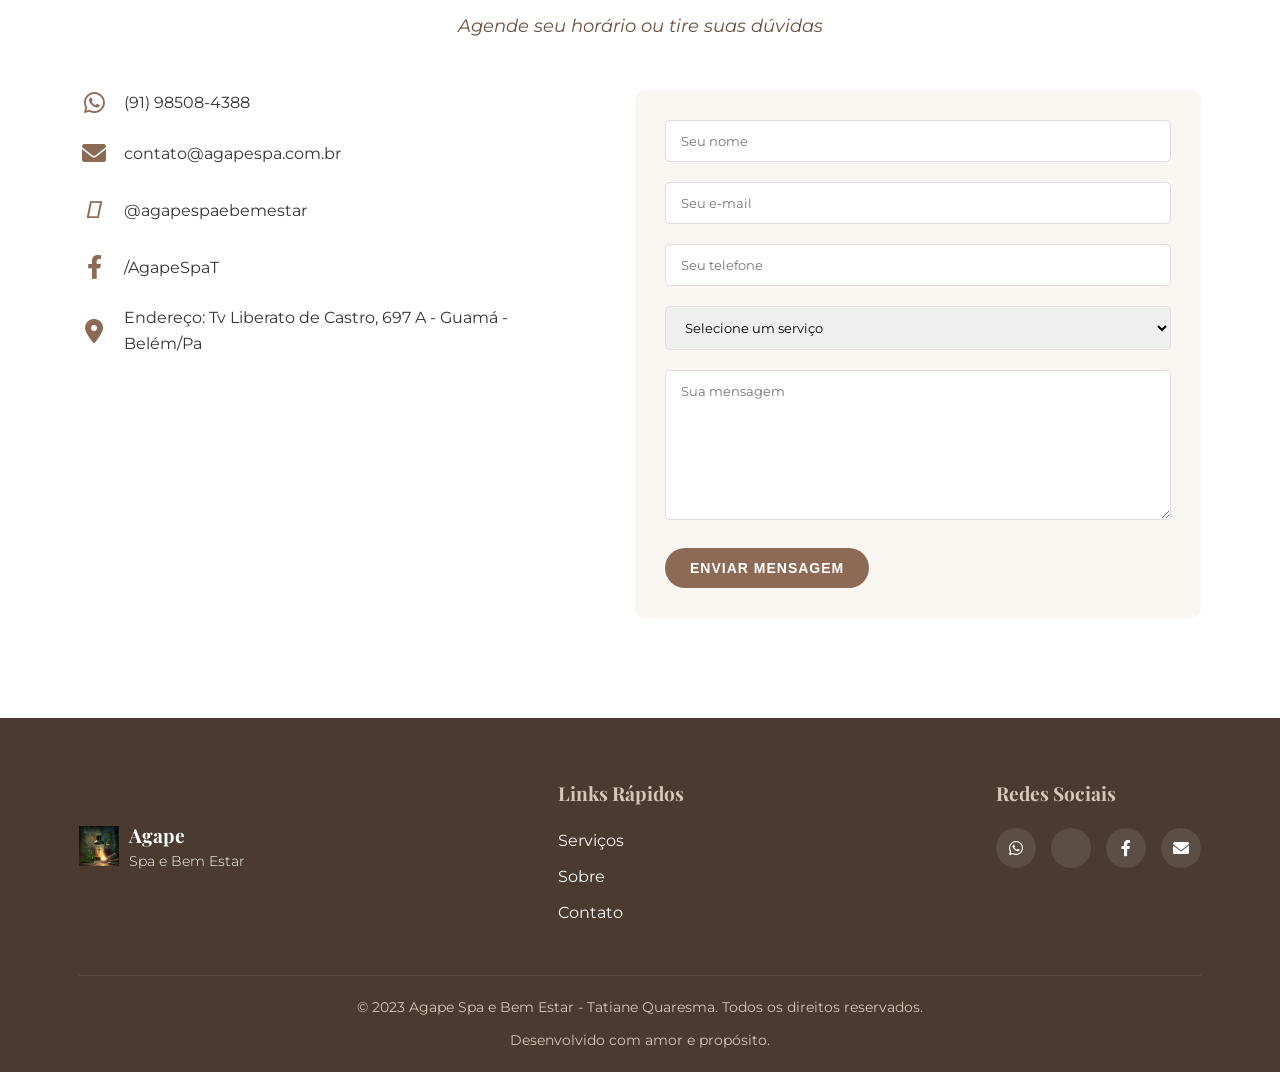
==== commit 6987747d: "Add files via upload" ====
--- a/index.html
+++ b/index.html
@@ -18,9 +18,7 @@
             <nav>
                 <ul>
                     <li><a href="#servicos">Serviços</a></li>
-                    <li><a href="BoasVindas.html">Boas vindas</a></li>
-                    <li><a href="visao.html">visão</a></li>
-                    <li><a href="missao.html">missão</a></li>
+                    <li><a href="BoasVindas.html">Boas vindas</a></li> 
                     <li><a href="massagem.html">Massagem relaxante</a></li>
                     <li><a href="Terapeutica.html">Massagem Terapeutica</a></li>
                     <li><a href="ventosoterapia.html">Ventosoterapia</a></li>
